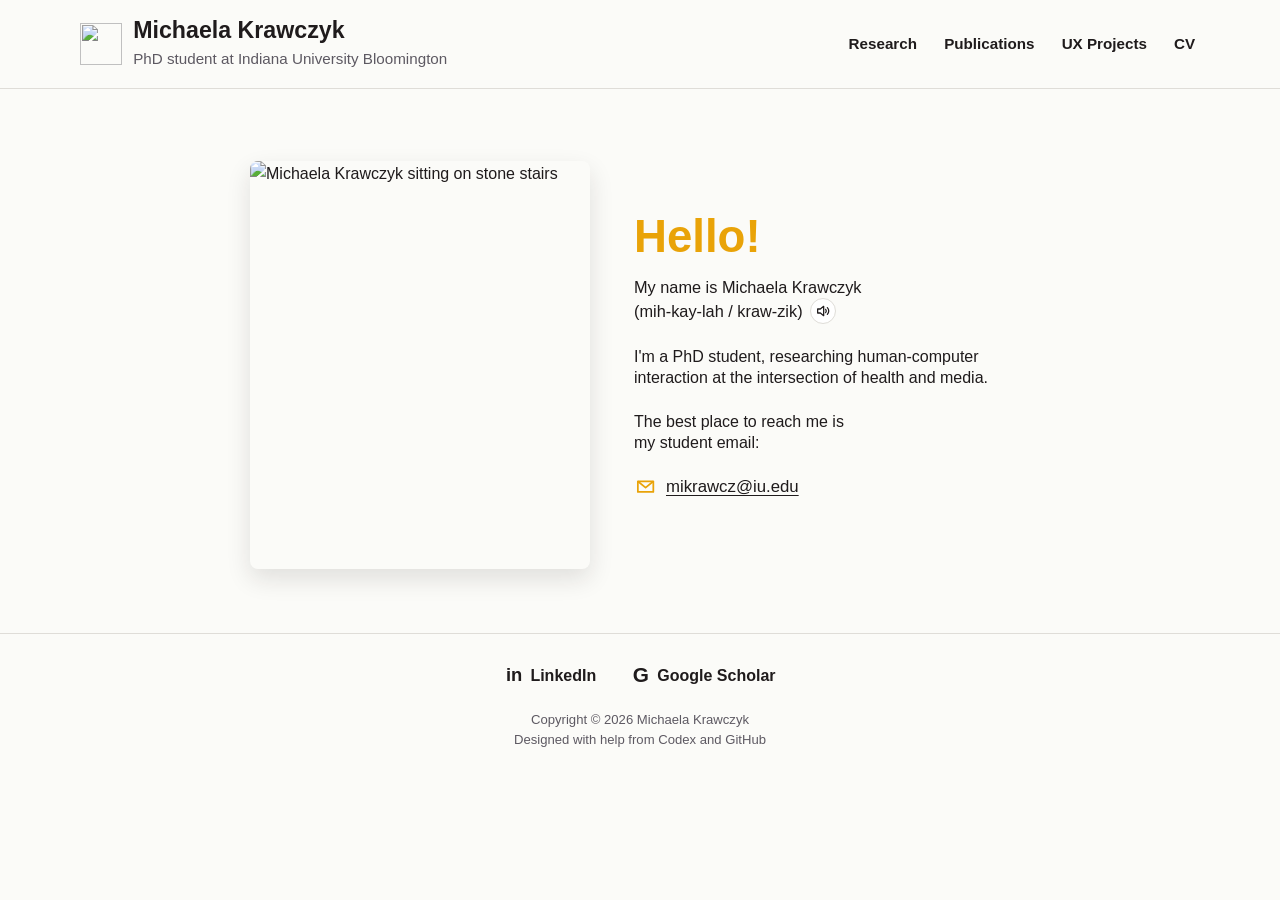
==== index.html @ 9b42d29f "Add files via upload" ====
<!doctype html>
<html lang="en">
  <head>
    <meta charset="utf-8">
    <meta name="viewport" content="width=device-width, initial-scale=1">
    <title>Michaela Krawczyk</title>
    <meta name="description" content="Michaela Krawczyk's personal website for research and professional projects">
    <link rel="icon" href="images/MK-logo.svg" type="image/svg+xml">
    <link rel="stylesheet" href="styles.css?v=20260607-5">
  </head>
  <body class="home-page">
    <a class="skip-link" href="#main">Skip to Main Content</a>
    <header class="site-header">
      <div class="header-inner">
        <a class="brand" href="index.html">
          <img class="brand-logo" src="images/MK-logo.svg" alt="" aria-hidden="true">
          <span class="brand-text">
            <span class="brand-name">Michaela Krawczyk</span>
            <span class="brand-subtitle">PhD student at Indiana University Bloomington</span>
          </span>
        </a>
        <nav class="site-nav" aria-label="Site">
          <a href="research.html">Research</a>
          <a href="publications.html">Publications</a>
          <a href="design.html">UX Projects</a>
          <a href="https://indiana-my.sharepoint.com/:b:/g/personal/mikrawcz_iu_edu/IQAjuQsZYE4cT7VAzHnIMbFhAVeuKWdeoOAyvKIE5ZYiJdc?e=4Hppd4">CV</a>
        </nav>
      </div>
    </header>
    <main id="main">
      <section class="hero" aria-labelledby="hello-title">
        <figure class="portrait">
          <img src="images/home-page/mak-stone-stairs-headshot.jpg" alt="Michaela Krawczyk sitting on stone stairs">
        </figure>
        <div>
          <h1 id="hello-title">Hello!</h1>
          <p class="lede">My name is Michaela Krawczyk<br><span class="pronunciation-line"><span>(mih-kay-lah / kraw-zik)</span><button class="audio-button" type="button" aria-label="Play pronunciation of Michaela Krawczyk" aria-controls="name-pronunciation-audio" data-audio-button><svg aria-hidden="true" viewBox="0 0 24 24"><path d="M4 9v6h4l5 4V5L8 9H4z"></path><path d="M16 9.5a4 4 0 0 1 0 5"></path><path d="M18.5 7a7 7 0 0 1 0 10"></path></svg></button><audio id="name-pronunciation-audio" src="audio/michaela-krawczyk-pronunciation.mp3" preload="none"></audio></span></p>
          <p>I'm a PhD student, researching human-computer interaction at the intersection of health and media.</p>
          <p>The best place to reach me is<br>my student email:</p>
          <p class="email-link">
            <svg aria-hidden="true" viewBox="0 0 24 24">
              <path d="M4 6.5h16v11H4z"></path>
              <path d="m4.5 7 7.5 6 7.5-6"></path>
            </svg>
            <a href="mailto:mikrawcz@iu.edu">mikrawcz@iu.edu</a>
          </p>
        </div>
      </section>
    </main>
    <footer class="site-footer">
      <nav class="footer-links" aria-label="Contact links">
        <a class="footer-link" href="https://www.linkedin.com/in/michaela-krawczyk/"><span class="footer-icon linkedin-icon" aria-hidden="true">in</span><span>LinkedIn</span></a>
        <a class="footer-link" href="https://scholar.google.com/citations?user=4mOYjVAAAAAJ&amp;hl=en"><span class="footer-icon scholar-icon" aria-hidden="true">G</span><span>Google Scholar</span></a>
      </nav>
      <p class="footer-meta">Copyright © 2026 Michaela Krawczyk<br>Designed with help from Codex and GitHub</p>
    </footer>
    <script>
      const pronunciationButton = document.querySelector("[data-audio-button]");
      const pronunciationAudio = document.getElementById("name-pronunciation-audio");

      if (pronunciationButton && pronunciationAudio) {
        pronunciationButton.addEventListener("click", () => {
          pronunciationAudio.currentTime = 0;
          pronunciationAudio.play().catch(() => {});
        });
      }
    </script>
  </body>
</html>
---- styles.css ----
:root {
  --paper: #fbfbf8;
  --surface: #ffffff;
  --ink: #1f1b1c;
  --muted: #5d5962;
  --line: #dfddd8;
  --accent: #ff4040;
  --gold: #e9a308;
  --blue: #2f6386;
  --shadow: 0 18px 45px rgba(31, 27, 28, 0.08);
}

* {
  box-sizing: border-box;
}

html {
  scroll-behavior: smooth;
}

body {
  margin: 0;
  color: var(--ink);
  background: var(--paper);
  font-family: Avenir, "Avenir Next", "Segoe UI", Arial, sans-serif;
  font-size: 16px;
  line-height: 1.6;
  letter-spacing: 0;
}

img {
  display: block;
  width: 100%;
  height: auto;
}

a {
  color: var(--ink);
  text-decoration-thickness: 0.08em;
  text-underline-offset: 0.18em;
}

a:hover {
  color: var(--blue);
}

.skip-link {
  position: absolute;
  left: 1rem;
  top: -4rem;
  z-index: 20;
  padding: 0.65rem 0.85rem;
  color: var(--surface);
  background: var(--ink);
  border-radius: 6px;
}

.skip-link:focus {
  top: 1rem;
}

.site-header {
  position: sticky;
  top: 0;
  z-index: 10;
  border-bottom: 1px solid var(--line);
  background: rgba(251, 251, 248, 0.94);
  backdrop-filter: blur(14px);
}

.header-inner {
  display: flex;
  align-items: center;
  justify-content: space-between;
  gap: 2rem;
  width: min(1120px, calc(100% - 2rem));
  min-height: 88px;
  margin: 0 auto;
}

.brand {
  display: inline-flex;
  align-items: center;
  gap: 0.7rem;
  color: var(--ink);
  text-decoration: none;
}

.brand-logo {
  width: 42px;
  height: 42px;
  flex: 0 0 auto;
}

.brand-text {
  display: grid;
}

.brand-name {
  display: block;
  font-size: 1.45rem;
  font-weight: 700;
  line-height: 1.2;
}

.brand-subtitle {
  display: block;
  margin-top: 0.15rem;
  color: var(--muted);
  font-size: 0.95rem;
}

.site-nav {
  display: flex;
  flex-wrap: wrap;
  justify-content: flex-end;
  gap: 0.35rem 1.1rem;
}

.site-nav a {
  padding: 0.35rem 0.3rem;
  color: var(--ink);
  font-size: 0.95rem;
  font-weight: 600;
  text-decoration: none;
}

.site-nav a:hover,
.site-nav a[aria-current="page"] {
  color: var(--blue);
}

main {
  width: min(1120px, calc(100% - 2rem));
  margin: 0 auto;
  padding: 2.5rem 0 4rem;
}

.hero {
  display: grid;
  grid-template-columns: minmax(220px, 340px) minmax(0, 1fr);
  align-items: center;
  gap: clamp(1.5rem, 4vw, 2.75rem);
  min-height: calc(100vh - 170px);
}

.portrait {
  margin: 0;
}

.portrait img {
  aspect-ratio: 5 / 6;
  object-fit: cover;
  border-radius: 8px;
  box-shadow: var(--shadow);
}

.eyebrow {
  margin: 0 0 0.75rem;
  color: var(--blue);
  font-weight: 700;
}

h1,
h2,
h3,
h4,
h5 {
  margin: 0 0 0.7rem;
  line-height: 1.18;
  letter-spacing: 0;
}

h1 {
  font-size: clamp(2rem, 4vw, 2.85rem);
}

h2 {
  font-size: clamp(1.35rem, 2.5vw, 1.85rem);
}

h3 {
  font-size: 1.35rem;
}

h4,
h5 {
  font-size: 1rem;
}

p {
  margin: 0 0 1rem;
}

.lede {
  font-size: clamp(1.08rem, 2vw, 1.25rem);
}

.pronunciation-line {
  display: inline-flex;
  align-items: center;
  gap: 0.45rem;
  flex-wrap: wrap;
}

.audio-button {
  display: inline-flex;
  align-items: center;
  justify-content: center;
  width: 1.65rem;
  height: 1.65rem;
  padding: 0;
  border: 1px solid var(--line);
  border-radius: 50%;
  color: var(--ink);
  background: var(--surface);
  cursor: pointer;
}

.audio-button:hover {
  border-color: var(--blue);
  color: var(--blue);
}

.audio-button:focus-visible {
  outline: 2px solid var(--blue);
  outline-offset: 2px;
}

.audio-button svg {
  width: 1rem;
  height: 1rem;
  fill: none;
  stroke: currentColor;
  stroke-linecap: round;
  stroke-linejoin: round;
  stroke-width: 1.9;
}

.page-title {
  margin-bottom: 1.2rem;
}

.section {
  margin-top: 2.75rem;
}

.section:first-child {
  margin-top: 0;
}

.section-heading {
  display: flex;
  align-items: end;
  justify-content: space-between;
  gap: 1rem;
  margin-bottom: 1rem;
  border-bottom: 1px solid var(--line);
  padding-bottom: 0.55rem;
}

.grid {
  display: grid;
  grid-template-columns: repeat(2, minmax(0, 1fr));
  gap: 1.25rem;
}

.grid.three {
  grid-template-columns: repeat(3, minmax(0, 1fr));
}

.card {
  overflow: hidden;
  border: 1px solid var(--line);
  border-radius: 8px;
  background: var(--surface);
  box-shadow: 0 10px 28px rgba(31, 27, 28, 0.05);
}

.card img {
  aspect-ratio: 16 / 9;
  object-fit: cover;
}

.card.square img {
  aspect-ratio: 1 / 1;
}

.card.tall img {
  aspect-ratio: 7 / 8;
}

.card-body {
  padding: 1.2rem;
}

.research-page .section[aria-label="Research projects"] .grid {
  grid-template-columns: repeat(3, minmax(0, 1fr));
}

.research-page section[aria-labelledby="undergraduate-research"] .grid.three {
  grid-template-columns: repeat(3, minmax(0, 1fr));
}

.ux-projects-page .grid {
  grid-template-columns: repeat(3, minmax(0, 1fr));
}

.ux-projects-page .section-heading {
  border-bottom: 0;
  padding-bottom: 0;
}

.research-page .card-body {
  padding: 1rem;
}

.ux-projects-page .card-body {
  padding: 1rem;
}

.research-page .card h3,
.ux-projects-page .card h2 {
  font-size: 1.12rem;
}

.research-page .card p,
.ux-projects-page .card p {
  font-size: 0.94rem;
  line-height: 1.5;
}

.research-page section[aria-labelledby="undergraduate-research"] .card.tall img {
  aspect-ratio: 16 / 9;
  object-fit: contain;
  background: var(--surface);
}

.ux-projects-page .card img {
  object-fit: contain;
  background: var(--surface);
}

.ux-projects-page .card img.crop-card-image {
  object-fit: cover;
}

.tagline {
  color: var(--muted);
  font-size: 0.82rem;
  line-height: 1.45;
}

.ux-projects-page .tagline,
.research-page .tagline {
  color: var(--accent);
  font-size: 0.82rem;
  line-height: 1.45;
}

.ux-projects-page .card p.tagline,
.research-page .card p.tagline {
  font-size: 0.82rem;
  line-height: 1.45;
}

.actions {
  display: flex;
  flex-wrap: wrap;
  gap: 0.6rem;
  margin-top: 1rem;
}

.button {
  display: inline-flex;
  align-items: center;
  justify-content: center;
  min-height: 2.4rem;
  padding: 0.55rem 0.85rem;
  border: 1px solid var(--ink);
  border-radius: 6px;
  color: var(--ink);
  background: var(--surface);
  font-weight: 700;
  line-height: 1.1;
  text-decoration: none;
}

.button:hover {
  border-color: var(--accent);
  color: var(--surface);
  background: var(--accent);
}

.button.secondary {
  border-color: var(--line);
}

.card .button {
  border-color: var(--line);
}

.email-link {
  display: inline-flex;
  align-items: center;
  gap: 0.55rem;
  font-size: 1.05rem;
}

.email-link svg {
  width: 1.45rem;
  height: 1.45rem;
  flex: 0 0 auto;
  fill: none;
  stroke: var(--gold);
  stroke-linecap: round;
  stroke-linejoin: round;
  stroke-width: 1.8;
}

.publication-list,
.story-list {
  display: grid;
  gap: 1rem;
  margin: 0;
  padding: 0;
  list-style: none;
}

.publication-list li,
.story-block {
  border-left: 4px solid var(--gold);
  padding: 0.15rem 0 0.15rem 1rem;
}

.highlight-name {
  color: var(--accent);
  font-weight: 700;
}

.two-column {
  display: grid;
  grid-template-columns: minmax(0, 1fr) minmax(280px, 0.9fr);
  gap: clamp(1.4rem, 4vw, 3rem);
  align-items: start;
}

.feature {
  display: grid;
  grid-template-columns: minmax(280px, 0.95fr) minmax(0, 1fr);
  gap: clamp(1.4rem, 4vw, 3rem);
  align-items: center;
  padding: 2rem 0;
  border-top: 1px solid var(--line);
}

.feature:first-child {
  border-top: 0;
}

.feature.reverse {
  grid-template-columns: minmax(0, 1fr) minmax(280px, 0.95fr);
}

.feature.reverse .media {
  order: 2;
}

.media {
  display: grid;
  gap: 0.7rem;
}

.media img {
  border-radius: 8px;
  box-shadow: var(--shadow);
}

.media-grid {
  display: grid;
  grid-template-columns: repeat(2, minmax(0, 1fr));
  gap: 0.7rem;
}

.media-grid.stacked {
  grid-template-columns: 1fr;
}

.caption {
  margin: 0;
  color: var(--muted);
  font-size: 0.82rem;
  text-align: right;
}

.plain-list {
  margin: 0 0 1rem;
  padding-left: 1.2rem;
}

.plain-list li {
  margin-bottom: 0.45rem;
}

.resume-grid {
  display: grid;
  grid-template-columns: repeat(2, minmax(0, 1fr));
  gap: 1.25rem;
  max-width: 720px;
}

.resume-card {
  text-align: center;
}

.resume-card img {
  width: 200px;
  height: 200px;
  margin: 0 auto 1rem;
  object-fit: cover;
  border-radius: 50%;
}

.site-footer {
  border-top: 1px solid var(--line);
  padding: 2rem 1rem;
  color: var(--muted);
  background: var(--paper);
  text-align: center;
}

.site-footer p {
  margin: 0;
}

.site-footer a {
  color: var(--ink);
  text-decoration: none;
}

.footer-links {
  display: flex;
  flex-wrap: wrap;
  align-items: center;
  justify-content: center;
  gap: 0.8rem clamp(1rem, 4vw, 2.2rem);
}

.footer-link {
  display: inline-flex;
  align-items: center;
  gap: 0.42rem;
  font-size: clamp(0.86rem, 1.5vw, 1rem);
  font-weight: 600;
  line-height: 1;
}

.footer-link:hover {
  color: var(--blue);
}

.footer-icon {
  position: relative;
  display: inline-flex;
  align-items: center;
  justify-content: center;
  width: 1.2rem;
  height: 1.2rem;
  flex: 0 0 auto;
  color: currentColor;
  font-weight: 800;
  line-height: 1;
}

.email-icon {
  width: 1.45rem;
  height: 1.45rem;
  fill: none;
  stroke: currentColor;
  stroke-linecap: round;
  stroke-linejoin: round;
  stroke-width: 1.8;
}

.linkedin-icon {
  align-items: baseline;
  font-size: 1.15rem;
  font-weight: 900;
}

.scholar-icon {
  font-family: Arial, sans-serif;
  font-size: 1.3rem;
  font-weight: 900;
}

.site-footer .footer-meta {
  margin-top: 1.55rem;
  color: var(--muted);
  font-size: 0.82rem;
  line-height: 1.55;
}

.site-footer > p:not(.footer-meta),
.footer-social {
  display: none;
}

.home-page .hero > div {
  max-width: 430px;
}

.home-page main {
  padding-top: clamp(3rem, 8vh, 4.5rem);
}

.home-page .hero {
  width: min(780px, 100%);
  min-height: auto;
  margin: 0 auto;
  grid-template-columns: minmax(240px, 340px) minmax(280px, 430px);
  justify-content: center;
  align-items: center;
}

.home-page h1 {
  margin-bottom: 0.75rem;
  color: var(--gold);
}

.home-page h1::after {
  display: none;
}

.home-page .hero p {
  margin-bottom: 1.35rem;
  line-height: 1.35;
}

.home-page .hero .lede {
  font-size: 1.02rem;
}

.home-page .portrait img {
  border: 0;
  box-shadow: 0 10px 24px rgba(31, 27, 28, 0.12);
}

.story-page main {
  width: min(1040px, calc(100% - 2rem));
}

.story-page .page-title {
  margin-bottom: 0;
  padding: clamp(1.5rem, 4vw, 2.5rem) 0 1.25rem;
  border-bottom: 1px solid var(--line);
}

.story-page .page-title h1 {
  max-width: 820px;
}

.story-page .eyebrow {
  margin-bottom: 0.85rem;
  text-transform: uppercase;
  font-size: 0.82rem;
  letter-spacing: 0;
}

.story-page .two-column {
  grid-template-columns: minmax(0, 1fr) minmax(280px, 0.9fr);
  gap: clamp(1.5rem, 5vw, 4rem);
  margin-top: 0;
  padding: clamp(2rem, 5vw, 3.5rem) 0;
  background: var(--surface);
  border-bottom: 1px solid var(--line);
  box-shadow: 0 0 0 100vmax var(--surface);
  clip-path: inset(0 -100vmax);
}

.story-page .two-column > div {
  max-width: 560px;
}

.story-page .two-column > div:last-child {
  border-left: 4px solid var(--gold);
  padding-left: clamp(1rem, 3vw, 1.5rem);
}

.story-page #how-going {
  max-width: 760px;
}

.story-page section[aria-labelledby="how-going"] {
  max-width: 840px;
  margin: 3rem auto 0;
  padding: 1.4rem 0 1.55rem;
  border-top: 1px solid var(--line);
  border-bottom: 1px solid var(--line);
}

.story-page section[aria-label="Project milestones"] {
  position: relative;
  margin-top: 3rem;
}

.story-page .feature,
.story-page .feature.reverse {
  position: relative;
  grid-template-columns: minmax(260px, 380px) minmax(0, 1fr);
  gap: clamp(1.4rem, 4vw, 3rem);
  align-items: start;
  padding: clamp(1.75rem, 4vw, 2.75rem) 0 clamp(1.75rem, 4vw, 2.75rem) 1.75rem;
  border-top: 0;
  border-bottom: 1px solid var(--line);
}

.story-page .feature::before {
  content: "";
  position: absolute;
  left: 0;
  top: clamp(2rem, 4vw, 3rem);
  width: 0.7rem;
  height: 0.7rem;
  border: 3px solid var(--surface);
  border-radius: 50%;
  background: var(--accent);
  box-shadow: 0 0 0 1px var(--accent);
}

.story-page .feature::after {
  content: "";
  position: absolute;
  left: 0.43rem;
  top: calc(clamp(2rem, 4vw, 3rem) + 1.15rem);
  bottom: -0.65rem;
  width: 1px;
  background: var(--line);
}

.story-page .feature:last-child::after {
  display: none;
}

.story-page .feature.reverse .media {
  order: 0;
}

.story-page .feature > div:not(.media) {
  max-width: 640px;
}

.story-page .feature h2 {
  max-width: 620px;
  font-size: clamp(1.35rem, 2.4vw, 1.9rem);
}

.story-page .feature h3 {
  margin-top: 1.25rem;
  color: var(--blue);
}

.story-page .media {
  gap: 0.55rem;
}

.story-page .media img {
  border: 1px solid var(--line);
  box-shadow: 0 12px 30px rgba(31, 27, 28, 0.07);
}

.story-page .media-card-stack {
  display: grid;
  gap: 1rem;
}

.story-page .image-card {
  margin: 0;
  padding: 0.6rem;
  border: 1px solid var(--line);
  border-radius: 8px;
  background: var(--surface);
  box-shadow: 0 12px 30px rgba(31, 27, 28, 0.07);
}

.story-page .image-card img {
  border: 0;
  box-shadow: none;
}

.story-page .literature-review-media .infographic-card {
  width: min(86%, 320px);
  justify-self: end;
  padding: 0.95rem;
}

.story-page .media > img {
  max-height: none;
  object-fit: contain;
}

.story-page .image-placeholder {
  display: grid;
  min-height: 220px;
  place-items: center;
  border: 1px dashed var(--line);
  border-radius: 8px;
  color: var(--muted);
  background: var(--surface);
  box-shadow: 0 12px 30px rgba(31, 27, 28, 0.05);
  font-weight: 700;
}

.story-page .inline-image {
  max-width: 320px;
  margin-top: 1rem;
}

.story-page .inline-image img {
  border: 1px solid var(--line);
  border-radius: 8px;
  box-shadow: 0 12px 30px rgba(31, 27, 28, 0.07);
}

.peacock-page main {
  width: min(1040px, calc(100% - 2rem));
}

.peacock-page .page-title h1 {
  max-width: 820px;
}

.peacock-overview .overview-stack h2:not(:first-child) {
  margin-top: 1.75rem;
}

.peacock-page .small-placeholder {
  min-height: 140px;
  max-width: 280px;
  margin-top: 1.25rem;
}

.peacock-page .peacock-logo {
  display: block;
  width: min(280px, 100%);
  margin-top: 1.25rem;
}

.peacock-page .feature,
.peacock-page .feature.reverse {
  grid-template-columns: minmax(220px, 340px) minmax(0, 1fr);
}

.peacock-page .feature > div:not(.media) {
  max-width: 520px;
}

.peacock-page .media {
  max-width: 340px;
}

.peacock-page .media img {
  max-height: 285px;
  object-fit: contain;
  background: var(--surface);
}

.peacock-page .media-grid img,
.peacock-page .process-stack img {
  width: 100%;
}

.peacock-page .peacock-collage img {
  max-height: 300px;
}

.peacock-page .peacock-collage img:last-child {
  max-height: 300px;
}

.peacock-page .feature:last-child {
  border-bottom: 0;
}

.peacock-page .image-placeholder {
  min-height: 260px;
  padding: 1rem;
  text-align: center;
}

.peacock-page .process-stack {
  gap: 1rem;
}

.peacock-page .process-stack .image-placeholder {
  min-height: 160px;
}

.ux-writing-page .feature,
.ux-writing-page .feature.reverse {
  grid-template-columns: minmax(220px, 320px) minmax(0, 1fr);
}

.ux-writing-page .media {
  max-width: 320px;
}

.story-page .media-grid {
  align-items: start;
  gap: 0.55rem;
}

.story-page .media-grid.stacked {
  grid-template-columns: 1fr;
}

.story-page .media-grid img {
  height: auto;
  min-height: 0;
  aspect-ratio: auto;
  object-fit: contain;
}

.story-page .caption {
  max-width: 92%;
  margin-left: auto;
  font-size: 0.76rem;
  line-height: 1.45;
}

.story-page .plain-list {
  padding-left: 0;
  list-style: none;
}

.story-page .plain-list li {
  position: relative;
  padding-left: 1rem;
}

.story-page .plain-list li::before {
  content: "";
  position: absolute;
  left: 0;
  top: 0.72em;
  width: 0.38rem;
  height: 0.38rem;
  border-radius: 50%;
  background: var(--gold);
}

.story-page .actions {
  margin-top: 1.15rem;
}

.story-page .feature.no-media,
.story-page .feature.no-media.reverse {
  grid-template-columns: minmax(0, 1fr);
}

.story-page .feature.no-media > div {
  max-width: 720px;
}

@media (max-width: 820px) {
  .header-inner,
  .hero,
  .two-column,
  .feature,
  .feature.reverse,
  .grid,
  .grid.three,
  .resume-grid {
    grid-template-columns: 1fr;
  }

  .header-inner {
    display: grid;
    gap: 1rem;
    padding: 1rem 0;
  }

  .site-nav {
    justify-content: start;
  }

  .hero {
    min-height: auto;
  }

  .hero .portrait {
    order: 2;
  }

  .hero > div {
    order: 1;
  }

  .portrait {
    max-width: 340px;
  }

  .feature.reverse .media {
    order: 0;
  }

  .story-page .two-column,
  .story-page .feature,
  .story-page .feature.reverse {
    grid-template-columns: 1fr;
  }

  .research-page .section[aria-label="Research projects"] .grid,
  .research-page section[aria-labelledby="undergraduate-research"] .grid.three,
  .ux-projects-page .grid {
    grid-template-columns: 1fr;
  }

  .story-page .two-column > div:last-child {
    border-left: 0;
    border-top: 4px solid var(--gold);
    padding-top: 1.25rem;
    padding-left: 0;
  }

  .peacock-overview {
    grid-template-columns: 1fr;
  }

  .peacock-page .feature,
  .peacock-page .feature.reverse {
    grid-template-columns: 1fr;
  }

  .story-page .feature,
  .story-page .feature.reverse {
    padding-left: 1.25rem;
  }

  .story-page .media > img {
    max-height: none;
  }
}

@media (min-width: 560px) and (max-width: 820px) {
  .research-page .section[aria-label="Research projects"] .grid,
  .research-page section[aria-labelledby="undergraduate-research"] .grid.three,
  .ux-projects-page .grid {
    grid-template-columns: repeat(3, minmax(0, 1fr));
  }

  .story-page .feature.presentation-feature {
    grid-template-columns: minmax(180px, 240px) minmax(0, 1fr);
  }
}

@media (max-width: 520px) {
  main {
    width: min(100% - 1.2rem, 1120px);
    padding-top: 2rem;
  }

  .site-nav {
    gap: 0.45rem 0.85rem;
  }

  .card-body,
  .story-block {
    padding-left: 0.9rem;
    padding-right: 0.9rem;
  }

  .story-page main {
    width: min(100% - 1.1rem, 1040px);
  }

  .story-page .page-title {
    padding-top: 1.5rem;
  }

  .story-page .feature,
  .story-page .feature.reverse {
    padding-left: 0;
  }

  .story-page .feature::before,
  .story-page .feature::after {
    display: none;
  }

  .story-page .media-grid {
    grid-template-columns: 1fr;
  }

  .story-page .caption {
    max-width: 100%;
    text-align: left;
  }
}
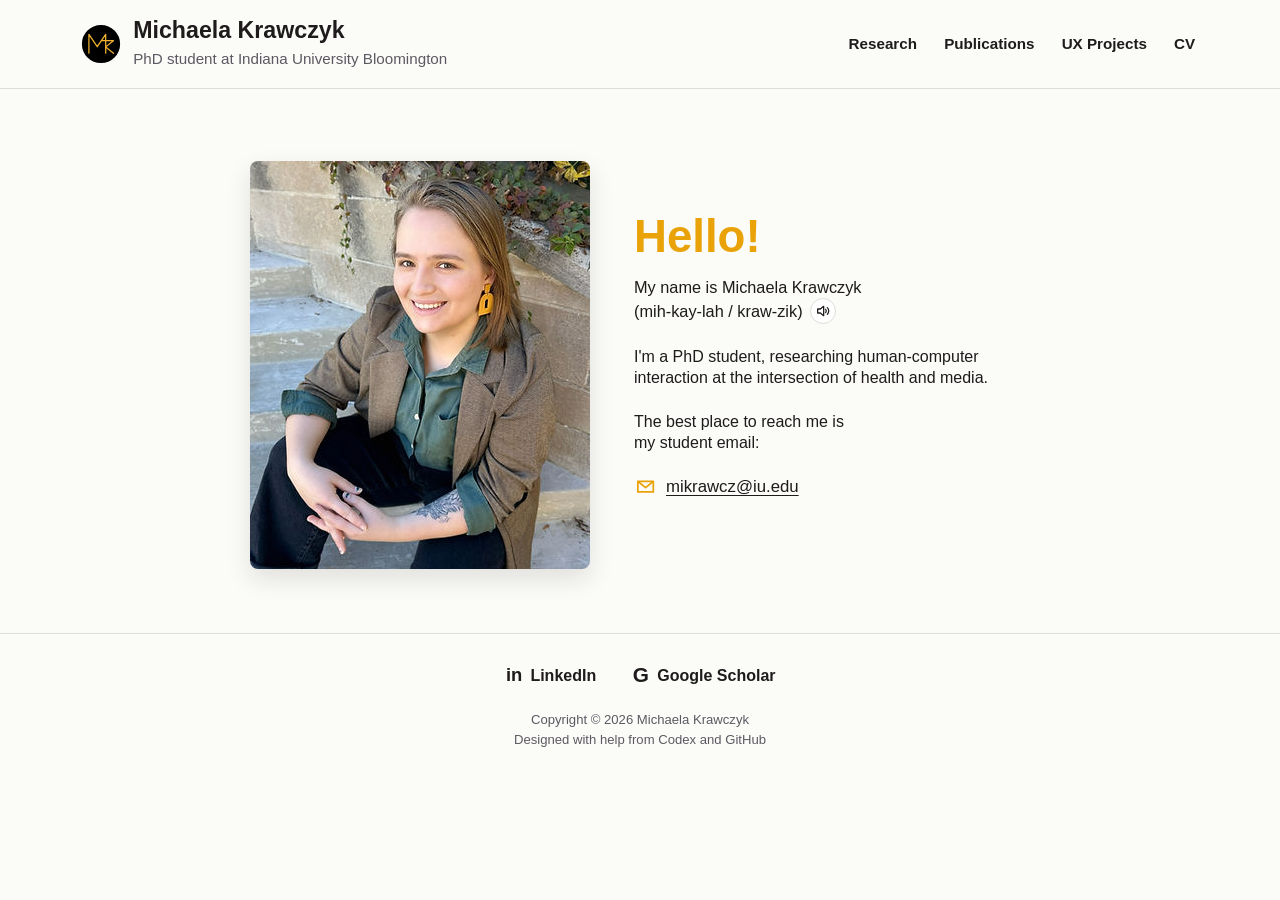
==== commit 05170832: "Add files via upload Updated files from Codex to make the website more mobile responsive" ====
--- a/index.html
+++ b/index.html
@@ -6,7 +6,7 @@
     <title>Michaela Krawczyk</title>
     <meta name="description" content="Michaela Krawczyk's personal website for research and professional projects">
     <link rel="icon" href="images/MK-logo.svg" type="image/svg+xml">
-    <link rel="stylesheet" href="styles.css?v=20260607-5">
+    <link rel="stylesheet" href="styles.css?v=20260608-3">
   </head>
   <body class="home-page">
     <a class="skip-link" href="#main">Skip to Main Content</a>
@@ -19,7 +19,12 @@
             <span class="brand-subtitle">PhD student at Indiana University Bloomington</span>
           </span>
         </a>
-        <nav class="site-nav" aria-label="Site">
+        <button class="menu-toggle" type="button" aria-label="Toggle navigation" aria-controls="site-nav" aria-expanded="false" data-menu-toggle>
+          <span></span>
+          <span></span>
+          <span></span>
+        </button>
+        <nav class="site-nav" id="site-nav" aria-label="Site">
           <a href="research.html">Research</a>
           <a href="publications.html">Publications</a>
           <a href="design.html">UX Projects</a>
@@ -34,7 +39,7 @@
         </figure>
         <div>
           <h1 id="hello-title">Hello!</h1>
-          <p class="lede">My name is Michaela Krawczyk<br><span class="pronunciation-line"><span>(mih-kay-lah / kraw-zik)</span><button class="audio-button" type="button" aria-label="Play pronunciation of Michaela Krawczyk" aria-controls="name-pronunciation-audio" data-audio-button><svg aria-hidden="true" viewBox="0 0 24 24"><path d="M4 9v6h4l5 4V5L8 9H4z"></path><path d="M16 9.5a4 4 0 0 1 0 5"></path><path d="M18.5 7a7 7 0 0 1 0 10"></path></svg></button><audio id="name-pronunciation-audio" src="audio/michaela-krawczyk-pronunciation.mp3" preload="none"></audio></span></p>
+          <p class="lede">My name is Michaela Krawczyk<br><span class="pronunciation-line"><span>(mih-kay-lah / kraw-zik)</span><button class="audio-button" type="button" aria-label="Play pronunciation of Michaela Krawczyk" aria-controls="name-pronunciation-audio" data-audio-button><svg aria-hidden="true" viewBox="0 0 24 24"><path d="M4 9v6h4l5 4V5L8 9H4z"></path><path d="M16 9.5a4 4 0 0 1 0 5"></path><path d="M18.5 7a7 7 0 0 1 0 10"></path></svg></button><audio id="name-pronunciation-audio" src="audio/MichaelaKrawczyk-namePronounciation.m4a" preload="none"></audio></span></p>
           <p>I'm a PhD student, researching human-computer interaction at the intersection of health and media.</p>
           <p>The best place to reach me is<br>my student email:</p>
           <p class="email-link">
@@ -65,5 +70,6 @@
         });
       }
     </script>
+    <script src="site.js"></script>
   </body>
 </html>
--- a/styles.css
+++ b/styles.css
@@ -128,6 +128,35 @@
 .site-nav a:hover,
 .site-nav a[aria-current="page"] {
   color: var(--blue);
+}
+
+.menu-toggle {
+  display: none;
+  width: 44px;
+  height: 44px;
+  align-items: center;
+  justify-content: center;
+  flex-direction: column;
+  gap: 5px;
+  padding: 0;
+  color: var(--ink);
+  background: transparent;
+  border: 1px solid var(--line);
+  border-radius: 6px;
+  cursor: pointer;
+}
+
+.menu-toggle span {
+  display: block;
+  width: 20px;
+  height: 2px;
+  background: currentColor;
+}
+
+.menu-toggle:hover,
+.menu-toggle[aria-expanded="true"] {
+  color: var(--blue);
+  border-color: var(--blue);
 }
 
 main {
@@ -816,10 +845,24 @@
   margin-top: 1rem;
 }
 
+.ux-writing-page .inline-image {
+  max-width: 460px;
+  aspect-ratio: 16 / 9;
+  overflow: hidden;
+  border-radius: 8px;
+}
+
 .story-page .inline-image img {
   border: 1px solid var(--line);
   border-radius: 8px;
   box-shadow: 0 12px 30px rgba(31, 27, 28, 0.07);
+}
+
+.ux-writing-page .inline-image img {
+  width: 100%;
+  height: 100%;
+  object-fit: cover;
+  object-position: center;
 }
 
 .peacock-page main {
@@ -963,7 +1006,6 @@
 }
 
 @media (max-width: 820px) {
-  .header-inner,
   .hero,
   .two-column,
   .feature,
@@ -976,12 +1018,45 @@
 
   .header-inner {
     display: grid;
-    gap: 1rem;
-    padding: 1rem 0;
+    grid-template-columns: minmax(0, 1fr) auto;
+    gap: 0.75rem 1rem;
+    min-height: auto;
+    padding: 0.85rem 0;
+  }
+
+  .brand,
+  .brand-text {
+    min-width: 0;
+  }
+
+  .brand-name,
+  .brand-subtitle {
+    overflow-wrap: anywhere;
+  }
+
+  .menu-toggle {
+    display: inline-flex;
+    justify-self: end;
   }
 
   .site-nav {
+    display: none;
+    grid-column: 1 / -1;
+    flex-direction: column;
+    align-items: stretch;
     justify-content: start;
+    gap: 0;
+    padding: 0.45rem 0 0.15rem;
+    border-top: 1px solid var(--line);
+  }
+
+  .site-nav.is-open {
+    display: flex;
+  }
+
+  .site-nav a {
+    padding: 0.7rem 0.15rem;
+    font-size: 0.98rem;
   }
 
   .hero {
@@ -998,6 +1073,37 @@
 
   .portrait {
     max-width: 340px;
+  }
+
+  .home-page main {
+    padding-top: clamp(1.2rem, 4vw, 2rem);
+  }
+
+  .home-page .hero {
+    width: min(420px, 100%);
+    grid-template-columns: 1fr;
+    gap: 1.5rem;
+    justify-items: start;
+    align-items: start;
+  }
+
+  .home-page .hero .portrait {
+    order: 2;
+  }
+
+  .home-page .hero > div {
+    order: 1;
+    max-width: 100%;
+  }
+
+  .home-page .portrait {
+    width: 100%;
+    max-width: 340px;
+  }
+
+  .home-page .portrait img {
+    width: 100%;
+    max-height: none;
   }
 
   .feature.reverse .media {
@@ -1060,8 +1166,34 @@
     padding-top: 2rem;
   }
 
-  .site-nav {
-    gap: 0.45rem 0.85rem;
+  .header-inner {
+    width: min(100% - 1.2rem, 1120px);
+  }
+
+  .brand-logo {
+    width: 36px;
+    height: 36px;
+  }
+
+  .brand-name {
+    font-size: 1.2rem;
+  }
+
+  .brand-subtitle {
+    font-size: 0.82rem;
+  }
+
+  .menu-toggle {
+    width: 40px;
+    height: 40px;
+  }
+
+  .home-page .hero {
+    width: 100%;
+  }
+
+  .home-page .portrait {
+    max-width: min(100%, 320px);
   }
 
   .card-body,
